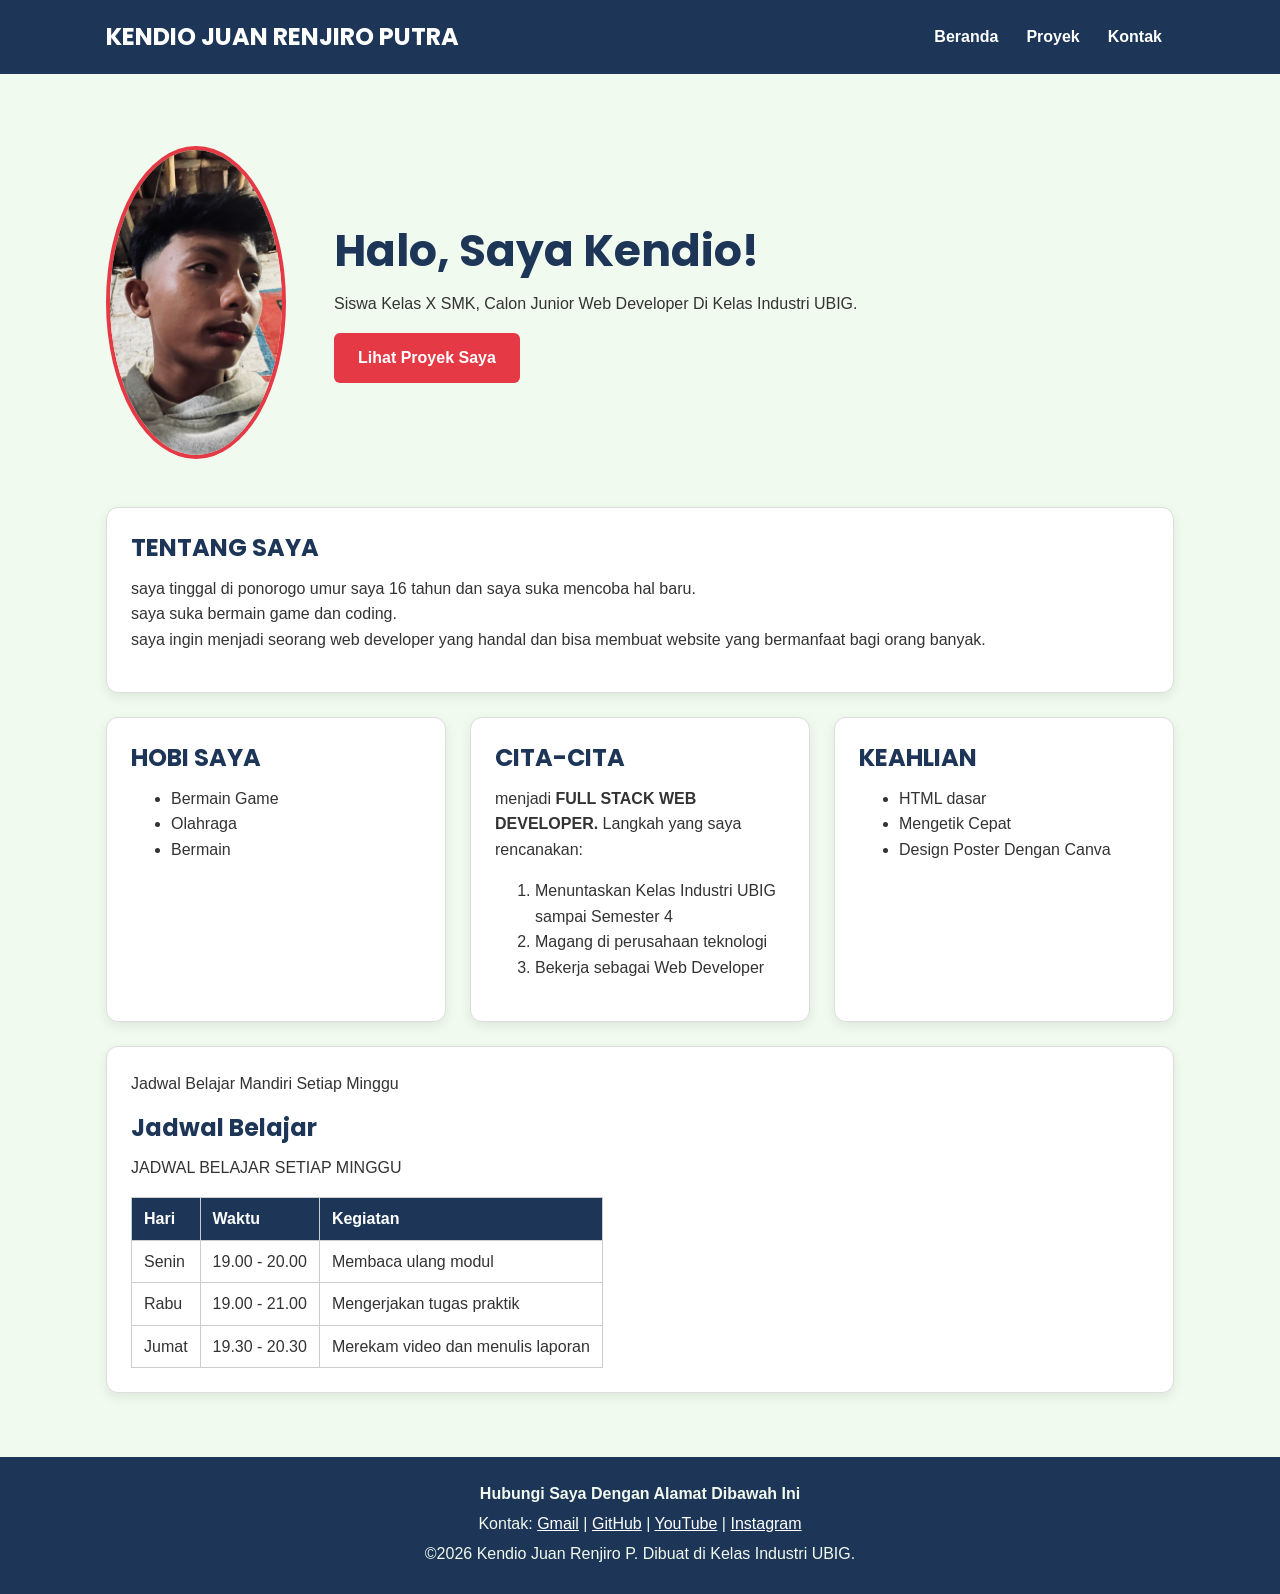
==== P1 W05/index.html @ ec9c9246 "docs: tambah README" ====
<!DOCTYPE html>
<html lang="id">
<head>
    <meta charset="UTF-8">
    <meta name="viewport" content="width=device-width, initial-scale=1.0">
    <title>KendioPutra</title>
    <link rel="preconnect" href="https://fonts.googleapis.com">
    <link rel="preconnect" href="https://fonts.gstatic.com"
    crossorigin>
    <link href="https://fonts.googleapis.com/css2?
    family=Inter:wght@family=Inter:wght@400;600&family=Poppins:wght@600;700&display=swap"
    rel="stylesheet">
    <link rel="stylesheet" href="css/style.css">
     
</head>

<header>
<div class="container navbar">
<h1>KENDIO JUAN RENJIRO PUTRA</h1>
  <nav>
    <ul>
      <li><a href="module 2.html">Beranda</a></li>
      <li><a href="proyek.html">Proyek</a></li>
      <li> <a href="kontak.html">Kontak</a></li>
    </ul>
  </nav>
  </div>
</header>
<main>
  <div class="container">

<section class="hero">
  <img src="/img/photo_2026-10-16_21-15-15.jpg" alt="foto saya" width="180"> 
<div>
    <h2>Halo, Saya Kendio!</h2>
    <p>Siswa Kelas X SMK, Calon Junior Web Developer Di Kelas Industri UBIG.</p>
<a href="proyek.html" class="tombol">Lihat Proyek Saya</a>
</div>
</section>

<section class="kartu">
  <h2>TENTANG SAYA</h2>
 
<p>
 saya tinggal di ponorogo umur saya 16 tahun dan saya suka mencoba hal baru.<br>
 saya suka bermain game dan coding.<br> saya ingin menjadi seorang web developer 
 yang handal dan bisa membuat website yang bermanfaat bagi orang banyak.
</p>
</section>

<div class="daftar-kartu">
<section class="kartu">
<h2>HOBI SAYA</h2>

<ul>
  <li>Bermain Game</li>
  <li>Olahraga</li>
  <li>Bermain</li>
</ul>
</section>

<section class="kartu">
<h2>CITA-CITA</h2>
<p>menjadi <strong>FULL STACK WEB DEVELOPER.</strong> Langkah yang saya rencanakan:</p>
<ol type="number">
  <li>Menuntaskan Kelas Industri UBIG sampai Semester 4</li>
  <li>Magang di perusahaan teknologi</li>
  <li>Bekerja sebagai Web Developer</li>
</ol>
</section>
<section class="kartu">
<h2>KEAHLIAN</h2>
<ul>
  <li>HTML dasar</li>
  <li>Mengetik Cepat</li>
  <li>Design Poster Dengan Canva</li>
</ul>
</section>
</div>

<section class="kartu">
<p>Jadwal Belajar Mandiri Setiap Minggu</p>
<section>
<h2>Jadwal Belajar</h2>
<table>
<p>JADWAL BELAJAR SETIAP MINGGU</p>
<thead>
<tr>
<th>Hari</th>
<th>Waktu</th>
<th>Kegiatan</th>
</tr>
</thead>
<tbody>
<tr>
<td>Senin</td>
<td>19.00 - 20.00</td>
<td>Membaca ulang modul</td>
</tr>
<tr>
<td>Rabu</td>
<td>19.00 - 21.00</td>
<td>Mengerjakan tugas praktik</td>
</tr>
<tr>
<td>Jumat</td>
<td>19.30 - 20.30</td>
<td>Merekam video dan menulis laporan</td>
</tr>
</tbody>
</table>
</section>
</div>
</main>
<footer>
  <p><strong>Hubungi Saya Dengan Alamat Dibawah Ini</strong></p> 
  
<p>Kontak: <a
href="mailto:kendioputra866@gmail.com">Gmail</a>
|
<a href="https://github.com/kendioputra" target="_blank">GitHub</a> |
<a href="/www.youhttps:/tube.com/@kendio4837"
target="_blank">YouTube</a>
|
<a href="https://www.instagram.com/kendioputra_07/" target="_blank">Instagram</a></p>
<p>&copy;2026 Kendio Juan Renjiro P. Dibuat di Kelas Industri UBIG.</p>
</section>
</footer>
</body>
</html>
---- P1 W05/css/style.css ----
/* Gaya portofolio Kendio Juan Renjiro Putra
Palet: #1D3557 (utama), #E63946 (aksen), #F1FAEE (latar)
Huruf: Poppins (judul), Inter (isi)
Tata letak: mobile first, titik ubah 768px (tablet) dan 1024px
(laptop) */

/* 1. Reset */
* {
box-sizing: border-box;
margin: 0;
}
img {
max-width: 100%;
height: auto;
}

/* 2. Dasar Halaman: Warna Dan Huruf */

body {
font-family: "Inter", Arial, sans-serif;
font-size: 1rem;
line-height: 1.6;
color: #333333;
background-color: #F1FAEE;
}
h1, h2, h3 {
font-family: "Poppins", Arial, sans-serif;
color: #1D3557;
line-height: 1.3;
}
h2 {
margin-bottom: 0.75rem;
}
p, ul, ol {
margin-bottom: 1rem;
}
a {
color: #E63946;
}

/* 3. Wadah, Header, dan Menu */

.container {
    max-width: 1100px;
    margin: 0 auto;
    padding: 0 1rem;
}

header {
background-color: #1D3557;
color: #FFFFFF;
padding: 1rem 0;
}
header h1 {
color: #FFFFFF;
font-size: 1.5rem;
}
.navbar {
    display: flex;
    flex-wrap: wrap;
    justify-content: space-between;
    align-items: center;
    gap: 0.5rem;
}
nav ul {
display: flex;
gap: 0.25rem;
padding: 0;
margin: 0;
list-style: none;
}
nav a {
display: inline-block;
padding: 0.5rem 0.75rem;
border-radius: 6px;
color: #FFFFFF;
font-weight: 600;
text-decoration: none;
}

/* 4. Isi Utama, Hero, Dan Kartu */

main {
padding: 1.5rem 0;
}
.hero {
display: flex;
flex-direction: column;
align-items: center;
gap: 1.5rem;
padding: 1rem 0 2rem;
text-align: center;
}
.hero img {
border: 4px solid #E63946;
border-radius: 50%;
}
.hero h2 {
font-size: 2rem;
}
.tombol {
display: inline-block;
padding: 0.75rem 1.5rem;
border-radius: 6px;
background-color: #E63946;
color: #FFFFFF;
font-weight: 600;
text-decoration: none;
}
.kartu {
background-color: #FFFFFF;
padding: 1rem;
margin-bottom: 1.5rem;
border: 1px solid #DDDDDD;
border-radius: 12px;
box-shadow: 0 4px 12px rgba(0, 0, 0, 0.08);
}
.daftar-kartu {
    display: flex;
    flex-wrap: wrap;
    gap: 1.5rem;
    margin-bottom: 1.5rem;
}
.daftar-kartu .kartu {
    flex: 1 1 280px;
    margin-bottom: 0;
}

/* 5. Tabel */

table {
border-collapse: collapse;
}
caption {
font-weight: 600;
text-align: left;
margin-bottom: 0.5rem;
}
th, td {
border: 1px solid #CCCCCC;
padding: 0.5rem 0.75rem;
text-align: left;
}
th {
background-color: #1D3557;
color: #FFFFFF;
}

/* 6. Form */

label {
font-weight: 600;
}
input, select, textarea {
width: 100%;
max-width: 22rem;
padding: 0.6rem;
margin-top: 0.25rem;
border: 1px solid #CCCCCC;
border-radius: 6px;
font-family: inherit;
font-size: 1rem;
}
button {
padding: 0.75rem 1.5rem;
border: none;
border-radius: 6px;
background-color: #E63946;
color: #FFFFFF;
font-family: inherit;
font-size: 1rem;
font-weight: 600;
cursor: pointer;
}

/* 7. Footer */

footer {
background-color: #1D3557;
color: #F1FAEE;
text-align: center;
padding: 1.5rem;
}
footer p {
margin-bottom: 0.25rem;
}
footer a {
color: #FFFFFF;
}

/* 8. Tablet: lebar layar 768px ke atas */
@media (min-width: 768px) {
.hero {
flex-direction: row;
padding: 2rem 0 3rem;
text-align: left;
}
.kartu {
padding: 1.5rem;
}
}

/* 9. Laptop: lebar layar 1024px ke atas */
@media (min-width: 1024px) {
main {
padding: 2.5rem 0;
}
.hero {
gap: 3rem;
}
.hero h2 {
font-size: 2.75rem;
}
}
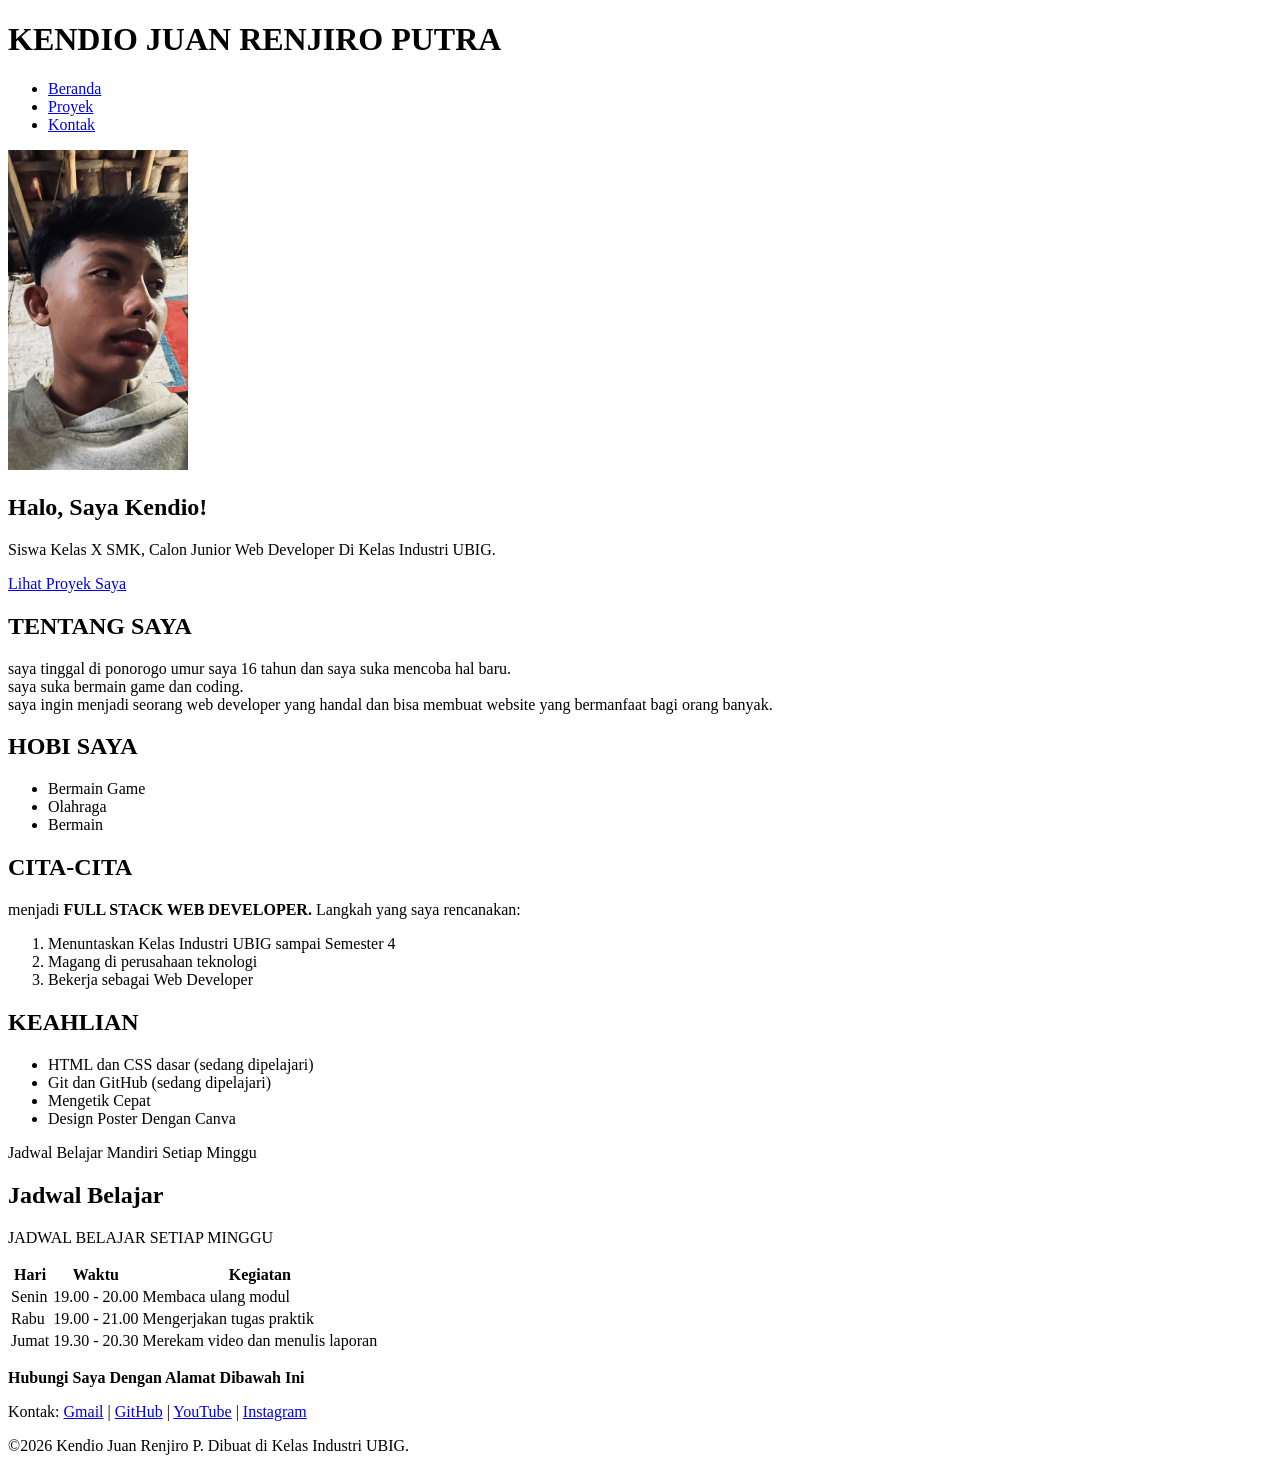
==== commit 214edc22: "docs:memindahkan file index" ====
--- a/P1 W05/index.html
+++ b/P1 W05/index.html
@@ -10,7 +10,7 @@
     <link href="https://fonts.googleapis.com/css2?
     family=Inter:wght@family=Inter:wght@400;600&family=Poppins:wght@600;700&display=swap"
     rel="stylesheet">
-    <link rel="stylesheet" href="css/style.css">
+    <link rel="stylesheet" href="style.css">
      
 </head>
 
@@ -71,7 +71,8 @@
 <section class="kartu">
 <h2>KEAHLIAN</h2>
 <ul>
-  <li>HTML dasar</li>
+  <li>HTML dan CSS dasar (sedang dipelajari)</li>
+  <li>Git dan GitHub (sedang dipelajari)</li>
   <li>Mengetik Cepat</li>
   <li>Design Poster Dengan Canva</li>
 </ul>
@@ -127,4 +128,4 @@
 </section>
 </footer>
 </body>
-</html>+</html>
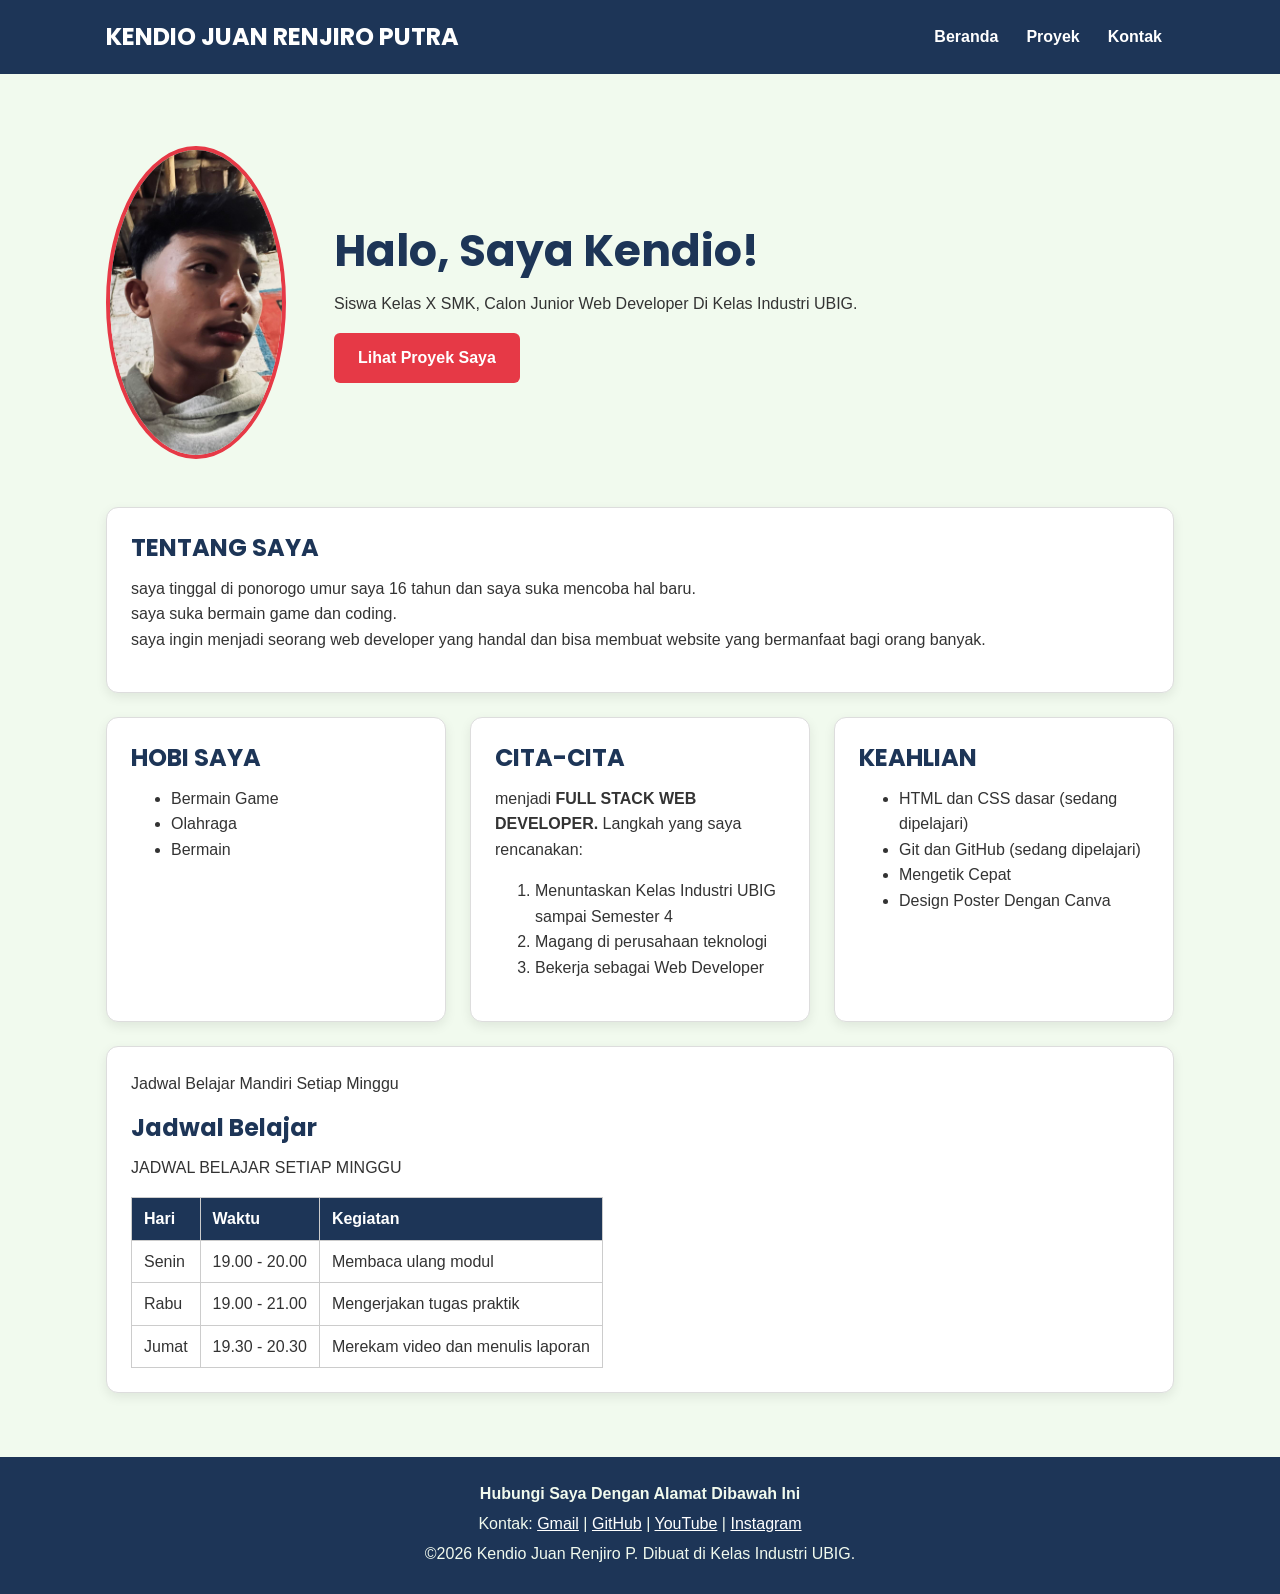
==== commit f287bf70: "docs:mengirim file" ====
--- a/P1 W05/index.html
+++ b/P1 W05/index.html
@@ -10,7 +10,7 @@
     <link href="https://fonts.googleapis.com/css2?
     family=Inter:wght@family=Inter:wght@400;600&family=Poppins:wght@600;700&display=swap"
     rel="stylesheet">
-    <link rel="stylesheet" href="style.css">
+    <link rel="stylesheet" href="css/style.css">
      
 </head>
 
@@ -19,7 +19,7 @@
 <h1>KENDIO JUAN RENJIRO PUTRA</h1>
   <nav>
     <ul>
-      <li><a href="module 2.html">Beranda</a></li>
+      <li><a href="index.html">Beranda</a></li>
       <li><a href="proyek.html">Proyek</a></li>
       <li> <a href="kontak.html">Kontak</a></li>
     </ul>
--- a/P1 W05/css/style.css
+++ b/P1 W05/css/style.css
@@ -0,0 +1,214 @@
+/* Gaya portofolio Kendio Juan Renjiro Putra
+Palet: #1D3557 (utama), #E63946 (aksen), #F1FAEE (latar)
+Huruf: Poppins (judul), Inter (isi)
+Tata letak: mobile first, titik ubah 768px (tablet) dan 1024px
+(laptop) */
+
+/* 1. Reset */
+* {
+box-sizing: border-box;
+margin: 0;
+}
+img {
+max-width: 100%;
+height: auto;
+}
+
+/* 2. Dasar Halaman: Warna Dan Huruf */
+
+body {
+font-family: "Inter", Arial, sans-serif;
+font-size: 1rem;
+line-height: 1.6;
+color: #333333;
+background-color: #F1FAEE;
+}
+h1, h2, h3 {
+font-family: "Poppins", Arial, sans-serif;
+color: #1D3557;
+line-height: 1.3;
+}
+h2 {
+margin-bottom: 0.75rem;
+}
+p, ul, ol {
+margin-bottom: 1rem;
+}
+a {
+color: #E63946;
+}
+
+/* 3. Wadah, Header, dan Menu */
+
+.container {
+    max-width: 1100px;
+    margin: 0 auto;
+    padding: 0 1rem;
+}
+
+header {
+background-color: #1D3557;
+color: #FFFFFF;
+padding: 1rem 0;
+}
+header h1 {
+color: #FFFFFF;
+font-size: 1.5rem;
+}
+.navbar {
+    display: flex;
+    flex-wrap: wrap;
+    justify-content: space-between;
+    align-items: center;
+    gap: 0.5rem;
+}
+nav ul {
+display: flex;
+gap: 0.25rem;
+padding: 0;
+margin: 0;
+list-style: none;
+}
+nav a {
+display: inline-block;
+padding: 0.5rem 0.75rem;
+border-radius: 6px;
+color: #FFFFFF;
+font-weight: 600;
+text-decoration: none;
+}
+
+/* 4. Isi Utama, Hero, Dan Kartu */
+
+main {
+padding: 1.5rem 0;
+}
+.hero {
+display: flex;
+flex-direction: column;
+align-items: center;
+gap: 1.5rem;
+padding: 1rem 0 2rem;
+text-align: center;
+}
+.hero img {
+border: 4px solid #E63946;
+border-radius: 50%;
+}
+.hero h2 {
+font-size: 2rem;
+}
+.tombol {
+display: inline-block;
+padding: 0.75rem 1.5rem;
+border-radius: 6px;
+background-color: #E63946;
+color: #FFFFFF;
+font-weight: 600;
+text-decoration: none;
+}
+.kartu {
+background-color: #FFFFFF;
+padding: 1rem;
+margin-bottom: 1.5rem;
+border: 1px solid #DDDDDD;
+border-radius: 12px;
+box-shadow: 0 4px 12px rgba(0, 0, 0, 0.08);
+}
+.daftar-kartu {
+    display: flex;
+    flex-wrap: wrap;
+    gap: 1.5rem;
+    margin-bottom: 1.5rem;
+}
+.daftar-kartu .kartu {
+    flex: 1 1 280px;
+    margin-bottom: 0;
+}
+
+/* 5. Tabel */
+
+table {
+border-collapse: collapse;
+}
+caption {
+font-weight: 600;
+text-align: left;
+margin-bottom: 0.5rem;
+}
+th, td {
+border: 1px solid #CCCCCC;
+padding: 0.5rem 0.75rem;
+text-align: left;
+}
+th {
+background-color: #1D3557;
+color: #FFFFFF;
+}
+
+/* 6. Form */
+
+label {
+font-weight: 600;
+}
+input, select, textarea {
+width: 100%;
+max-width: 22rem;
+padding: 0.6rem;
+margin-top: 0.25rem;
+border: 1px solid #CCCCCC;
+border-radius: 6px;
+font-family: inherit;
+font-size: 1rem;
+}
+button {
+padding: 0.75rem 1.5rem;
+border: none;
+border-radius: 6px;
+background-color: #E63946;
+color: #FFFFFF;
+font-family: inherit;
+font-size: 1rem;
+font-weight: 600;
+cursor: pointer;
+}
+
+/* 7. Footer */
+
+footer {
+background-color: #1D3557;
+color: #F1FAEE;
+text-align: center;
+padding: 1.5rem;
+}
+footer p {
+margin-bottom: 0.25rem;
+}
+footer a {
+color: #FFFFFF;
+}
+
+/* 8. Tablet: lebar layar 768px ke atas */
+@media (min-width: 768px) {
+.hero {
+flex-direction: row;
+padding: 2rem 0 3rem;
+text-align: left;
+}
+.kartu {
+padding: 1.5rem;
+}
+}
+
+/* 9. Laptop: lebar layar 1024px ke atas */
+@media (min-width: 1024px) {
+main {
+padding: 2.5rem 0;
+}
+.hero {
+gap: 3rem;
+}
+.hero h2 {
+font-size: 2.75rem;
+}
+}
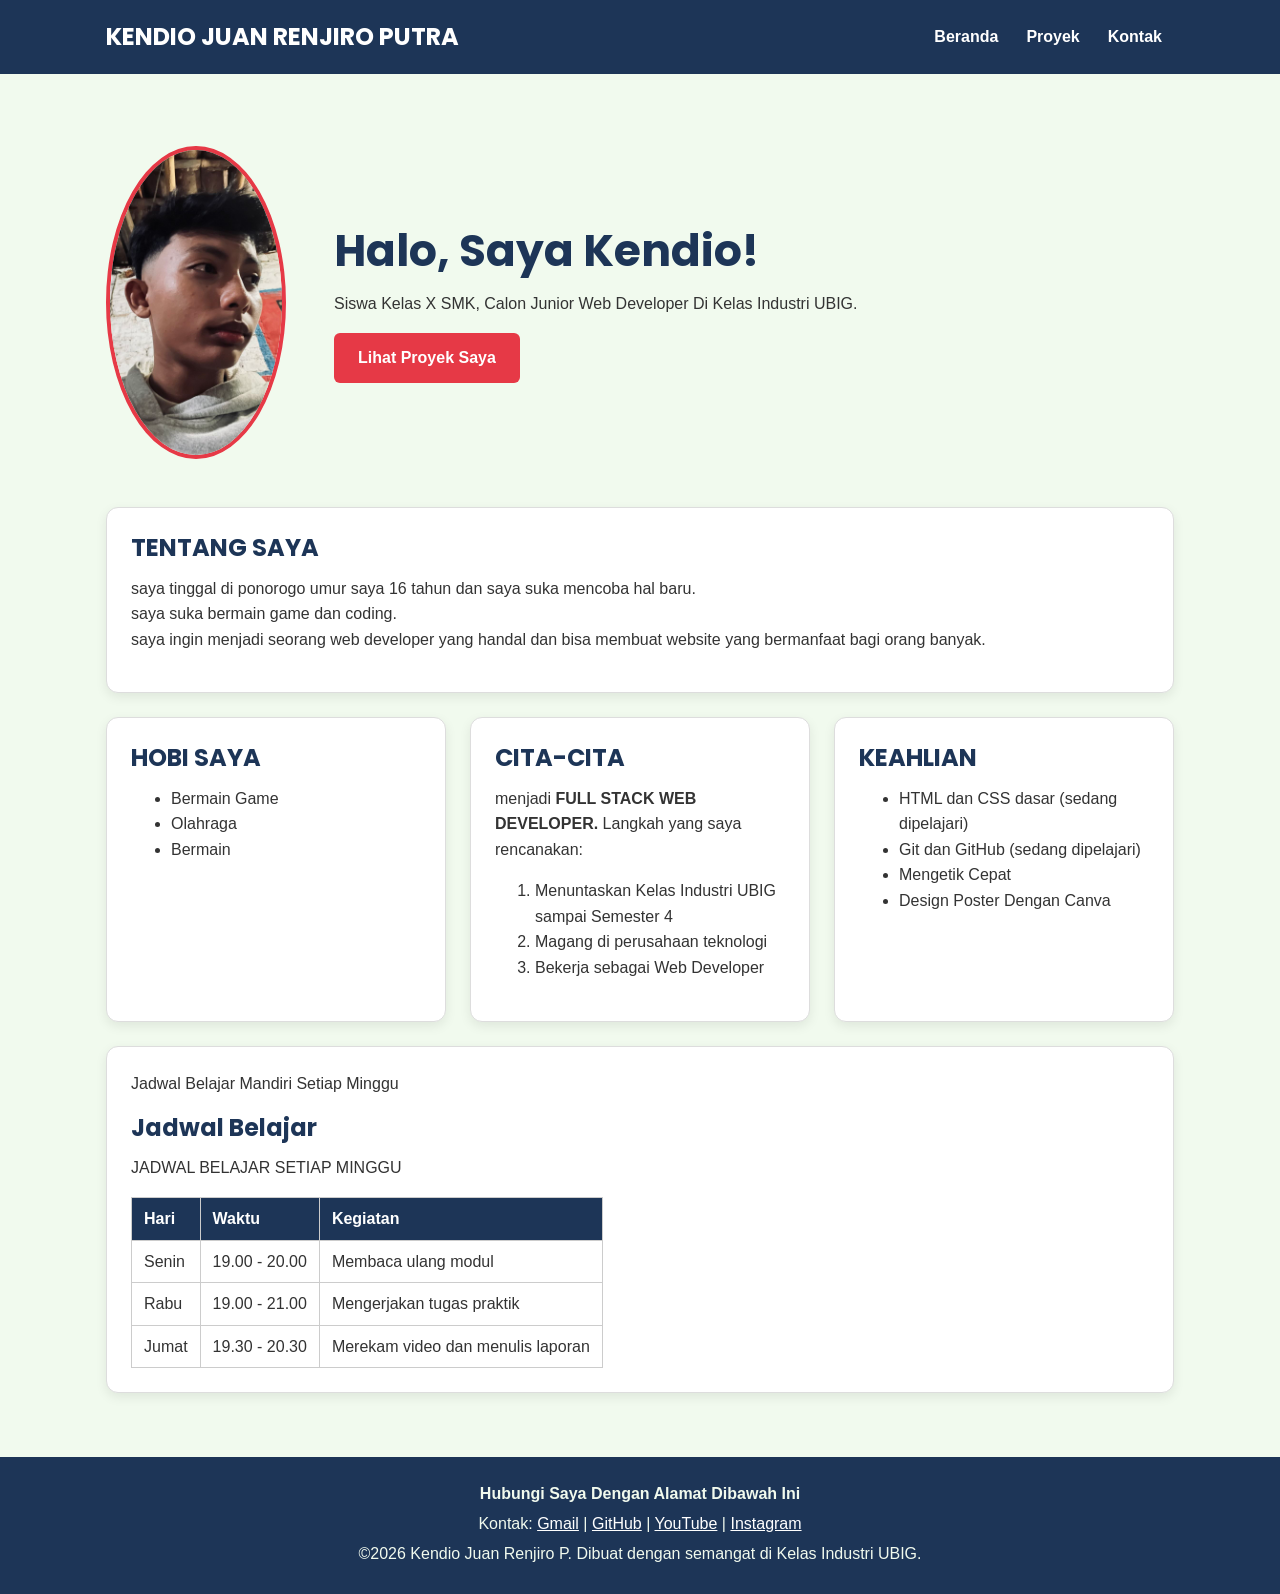
==== commit 3915cb73: "fix: ubah teks footer di GitHub Updated footer text to reflect enthusiasm in creation." ====
--- a/P1 W05/index.html
+++ b/P1 W05/index.html
@@ -124,7 +124,7 @@
 target="_blank">YouTube</a>
 |
 <a href="https://www.instagram.com/kendioputra_07/" target="_blank">Instagram</a></p>
-<p>&copy;2026 Kendio Juan Renjiro P. Dibuat di Kelas Industri UBIG.</p>
+<p>&copy;2026 Kendio Juan Renjiro P. Dibuat dengan semangat di Kelas Industri UBIG.</p>
 </section>
 </footer>
 </body>
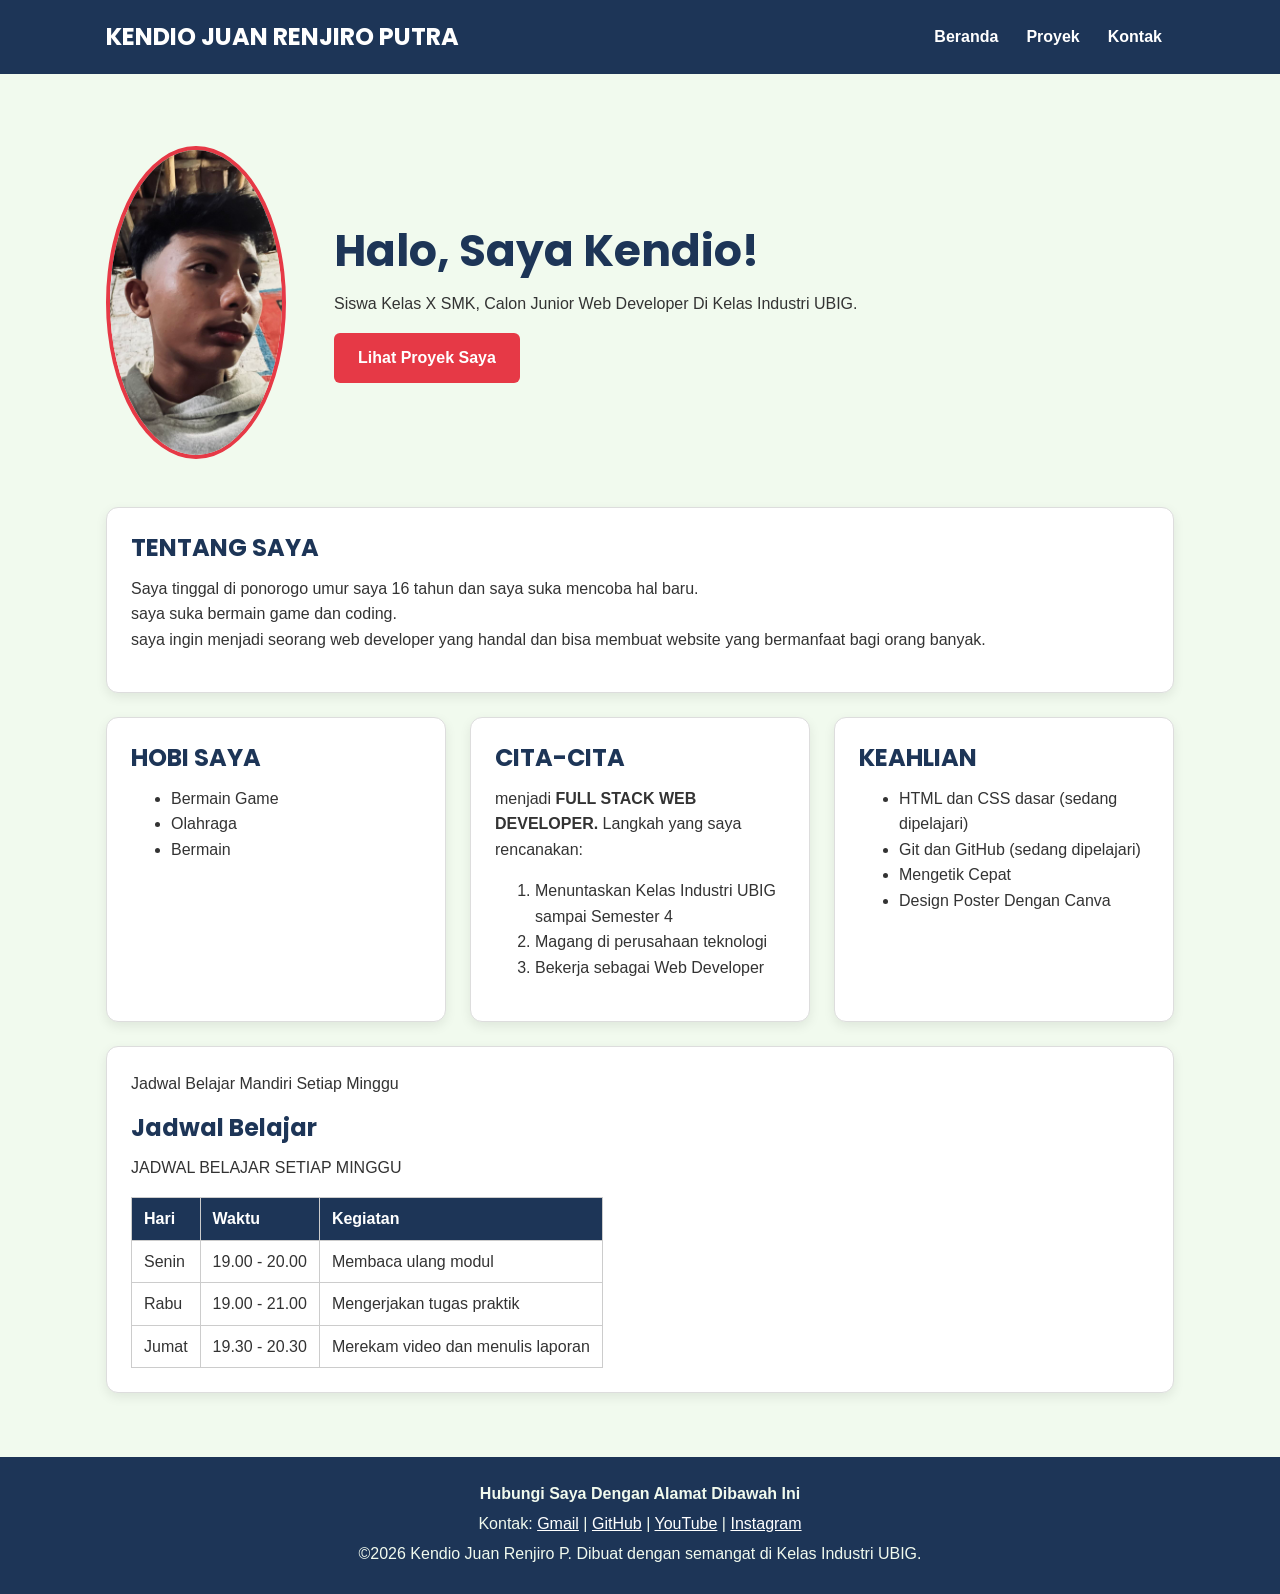
==== commit cb46515d: "fix: ubah teks footer di laptop" ====
--- a/P1 W05/index.html
+++ b/P1 W05/index.html
@@ -42,7 +42,7 @@
   <h2>TENTANG SAYA</h2>
  
 <p>
- saya tinggal di ponorogo umur saya 16 tahun dan saya suka mencoba hal baru.<br>
+ Saya tinggal di ponorogo umur saya 16 tahun dan saya suka mencoba hal baru.<br>
  saya suka bermain game dan coding.<br> saya ingin menjadi seorang web developer 
  yang handal dan bisa membuat website yang bermanfaat bagi orang banyak.
 </p>
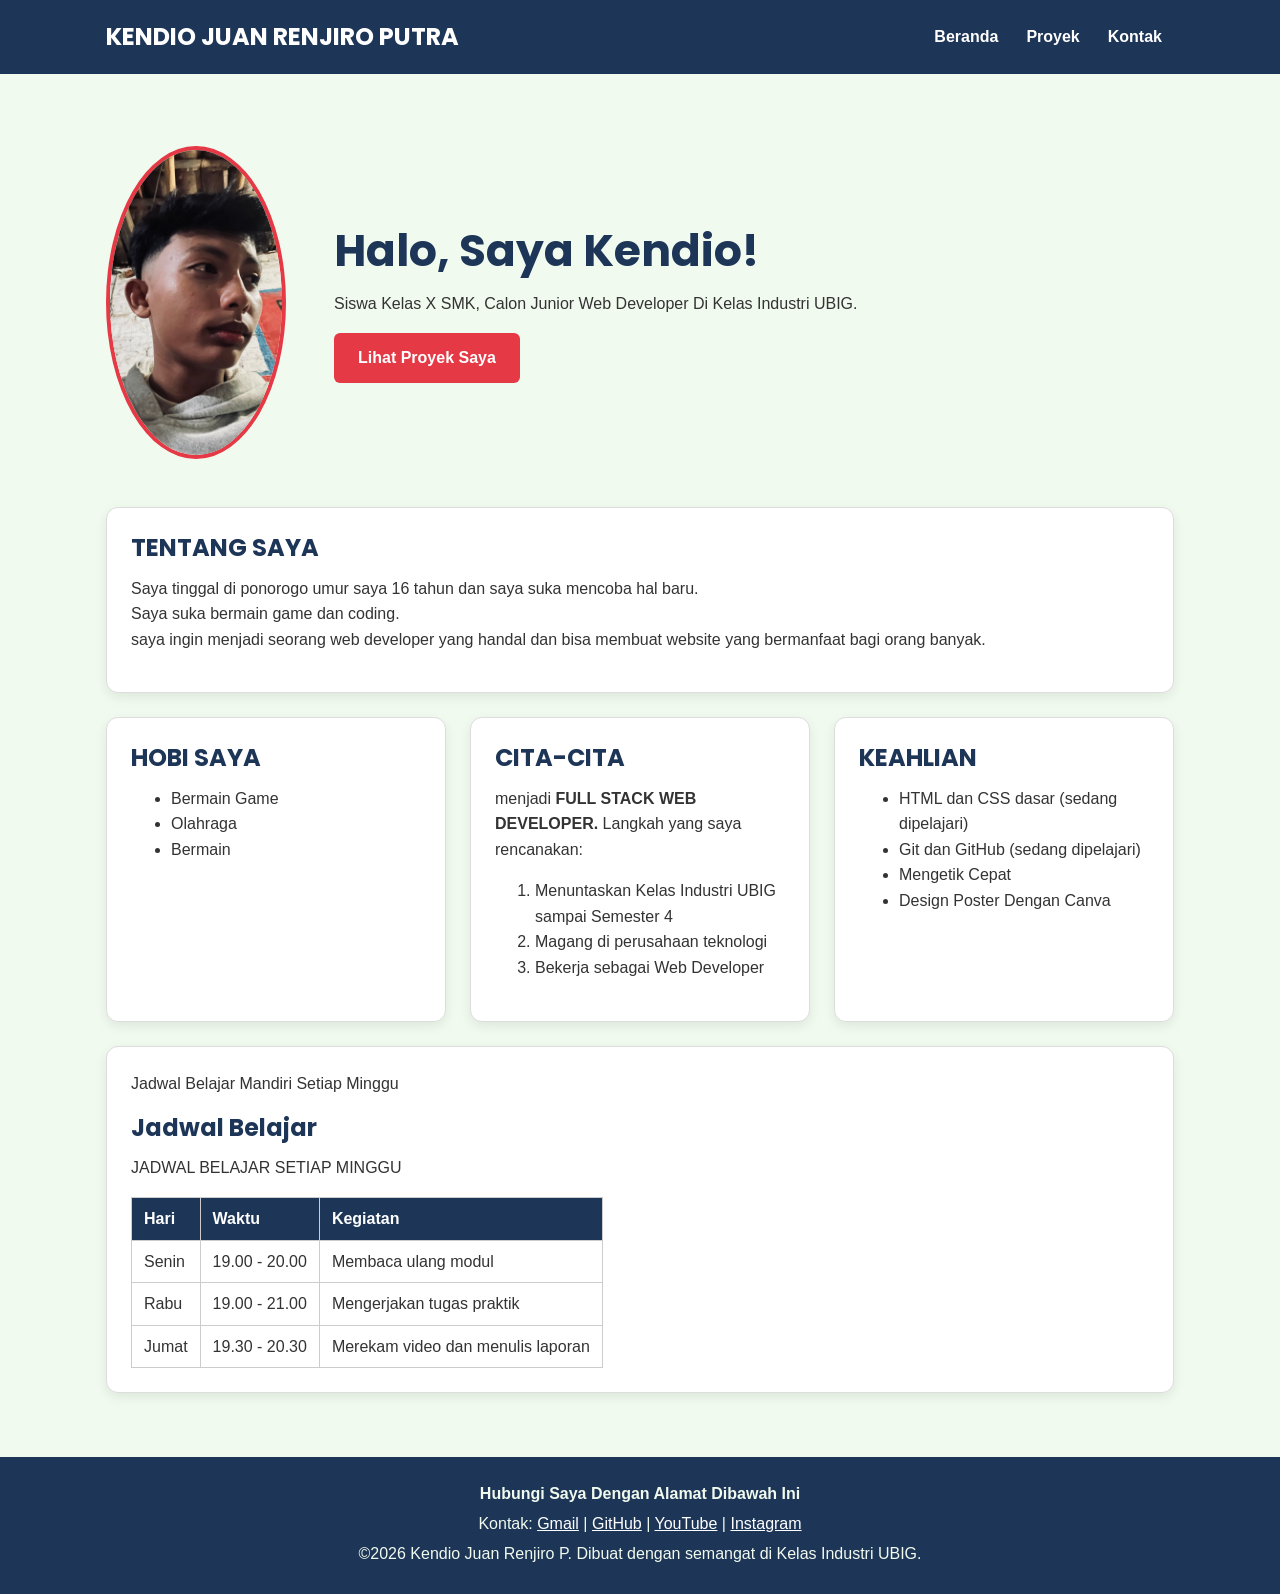
==== commit 95005afd: "fix: selesaikan konflik teks footer" ====
--- a/P1 W05/index.html
+++ b/P1 W05/index.html
@@ -43,7 +43,7 @@
  
 <p>
  Saya tinggal di ponorogo umur saya 16 tahun dan saya suka mencoba hal baru.<br>
- saya suka bermain game dan coding.<br> saya ingin menjadi seorang web developer 
+ Saya suka bermain game dan coding.<br> saya ingin menjadi seorang web developer 
  yang handal dan bisa membuat website yang bermanfaat bagi orang banyak.
 </p>
 </section>
